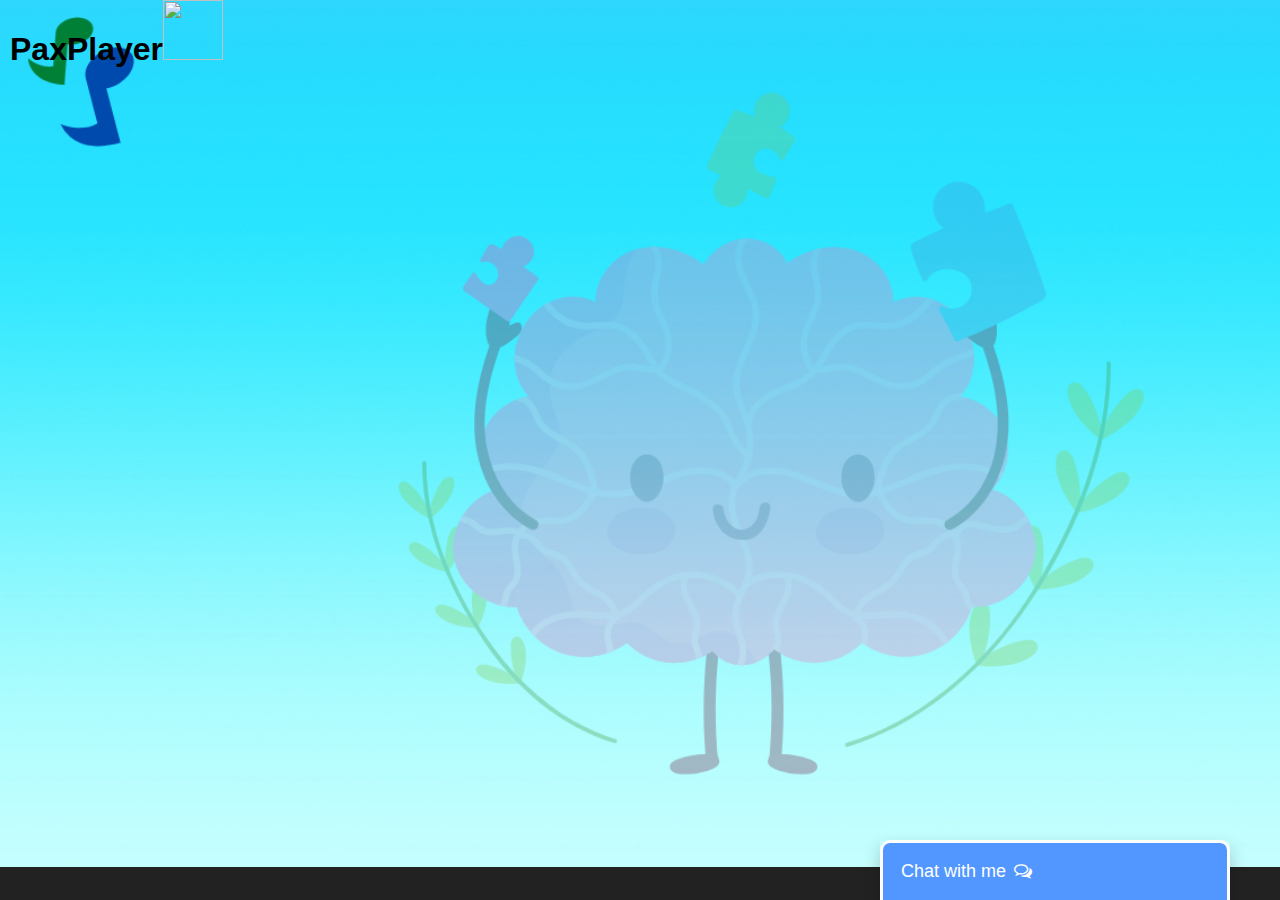
==== index.html @ 5a4a889c "yt commit" ====
<!DOCTYPE html>
<html>
<title>PaxPlayer</title>
<head>
    <meta charset="UTF-8">
    <meta name="description" content="Music player for mental health">
    <meta name="viewport" content="width=device-width, initial-scale=1.0">
    <link rel="stylesheet" href="style.css">
    <link rel="stylesheet" href="static/css/chat.css">
    <link rel="stylesheet" href="static/css/home.css">
    <link rel="stylesheet" href="https://cdnjs.cloudflare.com/ajax/libs/font-awesome/4.7.0/css/font-awesome.min.css">
</head>
<body>
      <!--logo-->
          <h1>PaxPlayer<img src="logo.png" width="60" height="60"></h1>
      <!--end of logo-->
      

   <!---->
    <!-- <div class="topnav">
        <a class="active" href="#home">Home</a>
        <input type="text" placeholder="Search.. ">
      </div> -->
   <!----->

   <div class="mainContent">
       <div class="player">
        <iframe width="560" height="315" src="https://www.youtube.com/embed/RCwAFS6S9O4" title="YouTube video player" frameborder="0" allow="accelerometer; autoplay; clipboard-write; encrypted-media; gyroscope; picture-in-picture" allowfullscreen></iframe>
       </div>
       <div class="chatbot">
            <!---chatbot part-->
                <!-- CHAT BAR BLOCK -->
                <div class="chat-bar-collapsible">
                    <button id="chat-button" type="button" class="collapsible">Chat with me
                        <i id="chat-icon" style="color: #fff;" class="fa fa-fw fa-comments-o"></i>
                    </button>
            
                    <div class="content">
                        <div class="full-chat-block">
                            <!-- Message Container -->
                            <div class="outer-container">
                                <div class="chat-container">
                                    <!-- Messages -->
                                    <div id="chatbox">
                                        <h5 id="chat-timestamp"></h5>
                                        <p id="botStarterMessage" class="botText"><span>Loading...</span></p>
                                    </div>
            
                                    <!-- User input box -->
                                    <div class="chat-bar-input-block">
                                        <div id="userInput">
                                            <input id="textInput" class="input-box" type="text" name="msg"
                                                placeholder="Tap 'Enter' to send a message">
                                            <p></p>
                                        </div>
            
                                        <div class="chat-bar-icons">
                                            <i id="chat-icon" style="color: crimson;" class="fa fa-fw fa-heart"
                                                onclick="heartButton()"></i>
                                            <i id="chat-icon" style="color: #333;" class="fa fa-fw fa-send"
                                                onclick="sendButton()"></i>
                                        </div>
                                    </div>
            
                                    <div id="chat-bar-bottom">
                                        <p></p>
                                    </div>
            
                                </div>
                            </div>
                        </div>
                    </div>
            
                </div>
                <script src="https://ajax.googleapis.com/ajax/libs/jquery/3.4.1/jquery.min.js"></script>
                <script src="static/scripts/responses.js"></script>
                <script src="static/scripts/chat.js"></script>
                </div>
            <!--chatbot end-->
       </div>
   </div>

  <script src = "./script.js"></script>
</body>
</html>
---- style.css ----
*{
  margin: 0;
  padding: 0;
}

@font-face {
  font-family: 'batangasbold';
  src: url('batangas_bold_700-webfont.woff2') format('woff2'),
       url('batangas_bold_700-webfont.woff') format('woff');
  font-weight: normal;
  font-style: normal;

}

h1 {
    text-align: left;
    font-family: 'batangasbold', Arial, sans-serif;
    padding-bottom: 30px;
    padding-left: 10px;
    width: 100%;
    height: 8vh;
}

iframe{
  padding: 5px 10px;
}

.mainContent{
  width: 100vw;
  height: 85vh;
  display: flex;
  flex-direction: row;
}

.player{
  width: 50%;
  height: 100%;
  display: flex;
  align-items: flex-end;
}

.chatbot{
  width: 50%;
  height: 100%;
}


body{
  overflow-x: hidden;
    background:
      url("background.png");
      background-repeat: no-repeat;
      background-size: cover;
    }

 /* Add a black background color to the top navigation bar */
.topnav {
    overflow: hidden;
    background-color: #e9e9e9;
  }

  /* Style the links inside the navigation bar */
  .topnav a {
    float: left;
    display: block;
    color: black;
    text-align: center;
    padding: 14px 16px;
    text-decoration: none;
    font-size: 17px;
  }

  /* Change the color of links on hover */
  .topnav a:hover {
    background-color: #ddd;
    color: black;
  }

  /* Style the "active" element to highlight the current page */
  .topnav a.active {
    background-color: #00f30c;
    color: white;
  }

  /* Style the search box inside the navigation bar */
  .topnav input[type=text] {
    float: right;
    padding: 6px;
    border: none;
    margin-top: 8px;
    margin-right: 16px;
    font-size: 17px;
  }

  /* When the screen is less than 600px wide, stack the links and the search field vertically instead of horizontally */
  @media screen and (max-width: 600px) {
    .topnav a, .topnav input[type=text] {
      float: none;
      display: block;
      text-align: left;
      width: 100%;
      margin: 0;
      padding: 14px;
    }
    .topnav input[type=text] {
      border: 1px solid #ccc;
    }
  }
---- static/css/chat.css ----
.chat-bar-collapsible {
    position: fixed;
    bottom: 0;
    right: 50px;
    box-shadow: 0 8px 16px 0 rgba(0, 0, 0, 0.2);
}

.collapsible {
    background-color: rgb(82, 151, 255);
    color: white;
    cursor: pointer;
    padding: 18px;
    width: 350px;
    text-align: left;
    outline: none;
    font-size: 18px;
    border-radius: 10px 10px 0px 0px;
    border: 3px solid white;
    border-bottom: none;
}

.content {
    max-height: 0;
    overflow: hidden;
    transition: max-height 0.2s ease-out;
    background-color: #f1f1f1;
}

.full-chat-block {
    width: 350px;
    background: white;
    text-align: center;
    overflow: auto;
    scrollbar-width: none;
    height: max-content;
    transition: max-height 0.2s ease-out;
}

.outer-container {
    min-height: 500px;
    bottom: 0%;
    position: relative;
}

.chat-container {
    max-height: 500px;
    width: 100%;
    position: absolute;
    bottom: 0;
    left: 0;
    scroll-behavior: smooth;
    hyphens: auto;
}

.chat-container::-webkit-scrollbar {
    display: none;
}

.chat-bar-input-block {
    display: flex;
    float: left;
    box-sizing: border-box;
    justify-content: space-between;
    width: 100%;
    align-items: center;
    background-color: rgb(235, 235, 235);
    border-radius: 10px 10px 0px 0px;
    padding: 10px 0px 10px 10px;
}

.chat-bar-icons {
    display: flex;
    justify-content: space-evenly;
    box-sizing: border-box;
    width: 25%;
    float: right;
    font-size: 20px;
}

#chat-icon:hover {
    opacity: .7;
}

/* Chat bubbles */

#userInput {
    width: 75%;
}

.input-box {
    float: left;
    border: none;
    box-sizing: border-box;
    width: 100%;
    border-radius: 10px;
    padding: 10px;
    font-size: 16px;
    color: #000;
    background-color: white;
    outline: none
}

.userText {
    color: white;
    font-family: Helvetica;
    font-size: 16px;
    font-weight: normal;
    text-align: right;
    clear: both;
}

.userText span {
    line-height: 1.5em;
    display: inline-block;
    background: #5ca6fa;
    padding: 10px;
    border-radius: 8px;
    border-bottom-right-radius: 2px;
    max-width: 80%;
    margin-right: 10px;
    animation: floatup .5s forwards
}

.botText {
    color: #000;
    font-family: Helvetica;
    font-weight: normal;
    font-size: 16px;
    text-align: left;
}

.botText span {
    line-height: 1.5em;
    display: inline-block;
    background: #e0e0e0;
    padding: 10px;
    border-radius: 8px;
    border-bottom-left-radius: 2px;
    max-width: 80%;
    margin-left: 10px;
    animation: floatup .5s forwards
}

@keyframes floatup {
    from {
        transform: translateY(14px);
        opacity: .0;
    }
    to {
        transform: translateY(0px);
        opacity: 1;
    }
}

@media screen and (max-width:600px) {
    .full-chat-block {
        width: 100%;
        border-radius: 0px;
    }
    .chat-bar-collapsible {
        position: fixed;
        bottom: 0;
        right: 0;
        width: 100%;
    }
    .collapsible {
        width: 100%;
        border: 0px;
        border-top: 3px solid white;
        border-radius: 0px;
    }
}
---- static/css/home.css ----
html {
    scroll-behavior: smooth;
    font-family: Helvetica, sans-serif, Arial;
}

body {
    margin: 0 auto;
    background-color: #222;
}
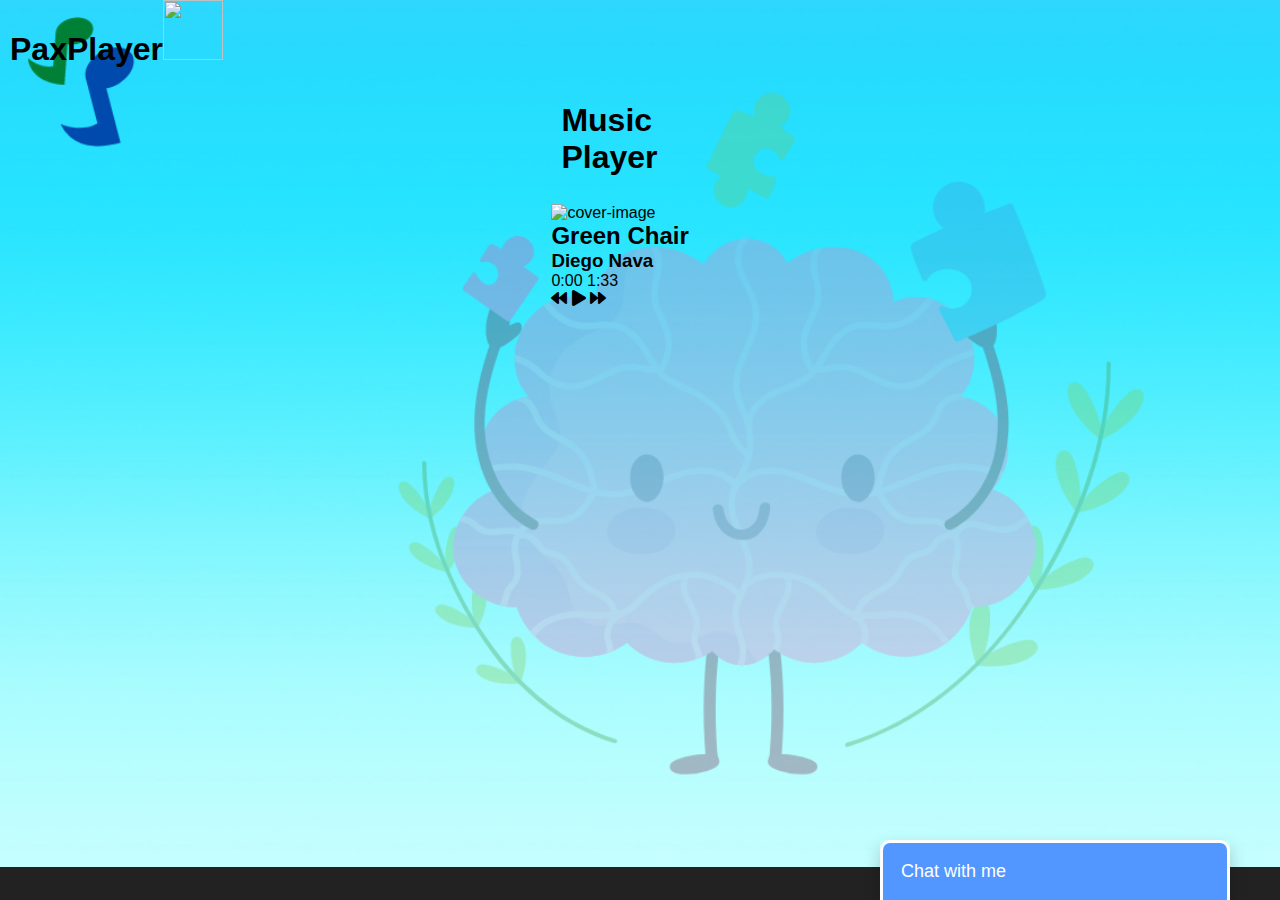
==== commit 69866268: "music added" ====
--- a/index.html
+++ b/index.html
@@ -9,10 +9,17 @@
     <link rel="stylesheet" href="static/css/chat.css">
     <link rel="stylesheet" href="static/css/home.css">
     <link rel="stylesheet" href="https://cdnjs.cloudflare.com/ajax/libs/font-awesome/4.7.0/css/font-awesome.min.css">
+    <link rel="stylesheet" href= "https://cdnjs.cloudflare.com/ajax/libs/font-awesome/5.13.0/css/all.min.css">
+    <link rel="stylesheet" href="https://use.fontawesome.com/releases/v5.15.1/css/all.css"
+    integrity="sha384-vp86vTRFVJgpjF9jiIGPEEqYqlDwgyBgEF109VFjmqGmIY/Y4HV4d3Gp2irVfcrp"
+    crossorigin="anonymous"
+    />
+    <link rel="stylesheet" href="https://fonts.googleapis.com/css2?family=Montserrat&family=Poppins:wght@300;400;500;600;700;800;900&display=swap"
+    />
 </head>
 <body>
       <!--logo-->
-          <h1>PaxPlayer<img src="logo.png" width="60" height="60"></h1>
+          <h1>PaxPlayer<img src="logo.png" width="60" height="60"></h1>  
       <!--end of logo-->
       
 
@@ -25,8 +32,40 @@
 
    <div class="mainContent">
        <div class="player">
-        <iframe width="560" height="315" src="https://www.youtube.com/embed/RCwAFS6S9O4" title="YouTube video player" frameborder="0" allow="accelerometer; autoplay; clipboard-write; encrypted-media; gyroscope; picture-in-picture" allowfullscreen></iframe>
+       
        </div>
+ 
+       <!--music part-->
+       <div class="container">
+        <h1 class="heading">Music Player</h1>
+        <div class="music-container">
+          <div id="cover-box">
+            <img src="assets/images/cover1.jpg" alt="cover-image" id="cover" />
+          </div>
+          <div id="music-box">
+            <audio id="disc"></audio>
+            <div id="music-info">
+              <h2 id="title"></h2>
+              <h3 id="artist"></h3>
+              <div id="progress-container">
+                <div id="progress"></div>
+              </div>
+              <div id="timer-bar">
+                <span id="timer">0:00</span>
+                <span id="duration"></span>
+              </div>
+            </div>
+            <div id="control-box">
+              <i id="prev" class="btn fas fa-backward"></i>
+              <i id="play" class="special-btn fas fa-play"></i>
+              <i id="next" class="btn fas fa-forward"></i>
+            </div>
+          </div>
+        </div>
+      </div>
+      
+    
+
        <div class="chatbot">
             <!---chatbot part-->
                 <!-- CHAT BAR BLOCK -->
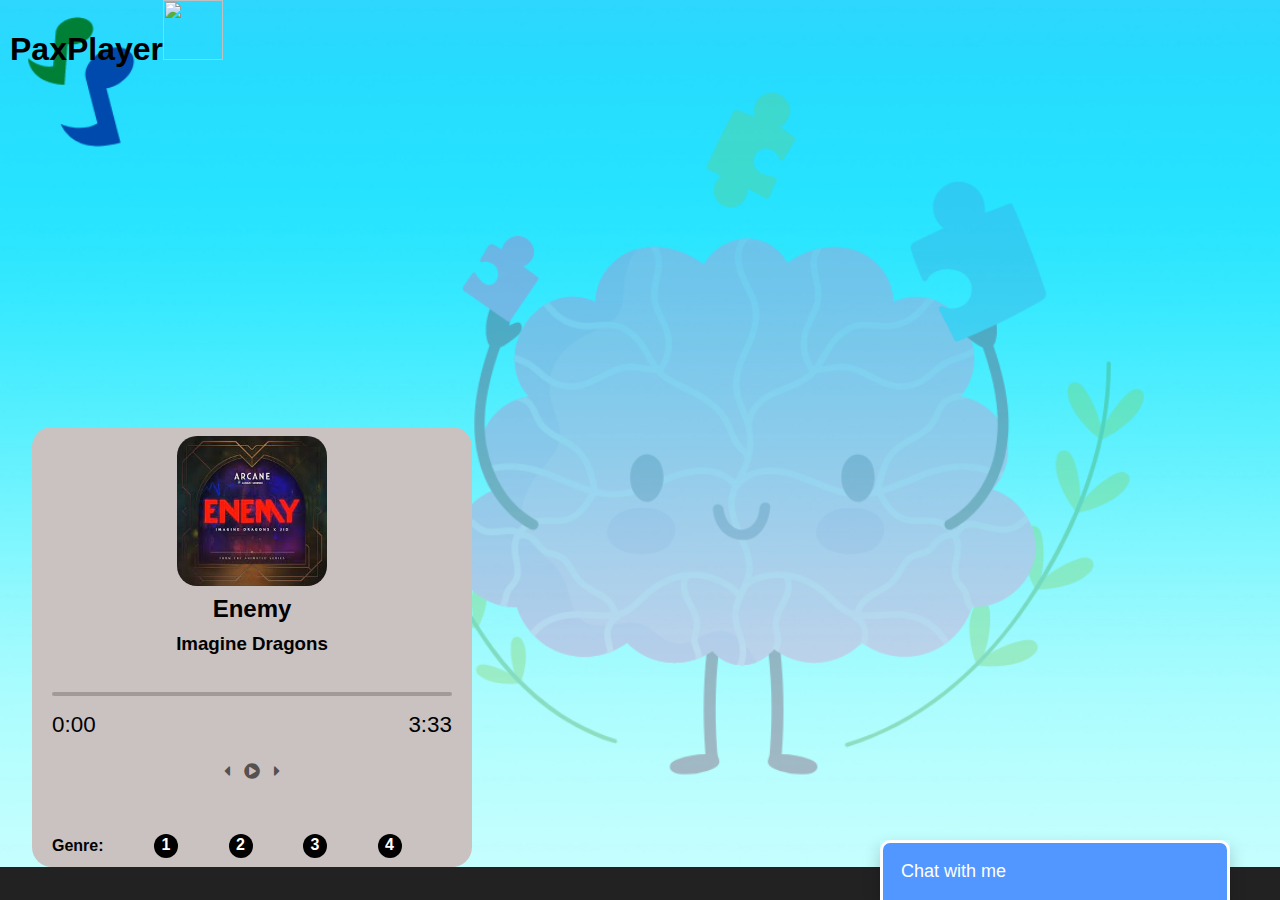
==== commit cc6f7e0f: "Song player update" ====
--- a/index.html
+++ b/index.html
@@ -14,36 +14,29 @@
     integrity="sha384-vp86vTRFVJgpjF9jiIGPEEqYqlDwgyBgEF109VFjmqGmIY/Y4HV4d3Gp2irVfcrp"
     crossorigin="anonymous"
     />
+    <link rel="icon" href="./logo.png" type="image/x-icon">
+    <link
+      rel="stylesheet"
+      href="https://cdnjs.cloudflare.com/ajax/libs/font-awesome/6.0.0-beta2/css/all.min.css"
+      integrity="sha512-YWzhKL2whUzgiheMoBFwW8CKV4qpHQAEuvilg9FAn5VJUDwKZZxkJNuGM4XkWuk94WCrrwslk8yWNGmY1EduTA=="
+      crossorigin="anonymous"
+      referrerpolicy="no-referrer"
+    />
     <link rel="stylesheet" href="https://fonts.googleapis.com/css2?family=Montserrat&family=Poppins:wght@300;400;500;600;700;800;900&display=swap"
     />
 </head>
 <body>
       <!--logo-->
-          <h1>PaxPlayer<img src="logo.png" width="60" height="60"></h1>  
+          <h1>PaxPlayer<img src="logo.png" width="60" height="60"></h1>
       <!--end of logo-->
-      
-
-   <!---->
-    <!-- <div class="topnav">
-        <a class="active" href="#home">Home</a>
-        <input type="text" placeholder="Search.. ">
-      </div> -->
-   <!----->
 
    <div class="mainContent">
-       <div class="player">
-       
-       </div>
- 
-       <!--music part-->
-       <div class="container">
-        <h1 class="heading">Music Player</h1>
-        <div class="music-container">
-          <div id="cover-box">
-            <img src="assets/images/cover1.jpg" alt="cover-image" id="cover" />
-          </div>
-          <div id="music-box">
-            <audio id="disc"></audio>
+       <div class="player"> 
+        <div class="container">
+            <audio id="disc" ></audio>
+            <div id="cover-box">
+              <img alt="cover-image" id="cover" />
+            </div>
             <div id="music-info">
               <h2 id="title"></h2>
               <h3 id="artist"></h3>
@@ -52,19 +45,34 @@
               </div>
               <div id="timer-bar">
                 <span id="timer">0:00</span>
-                <span id="duration"></span>
+                <span id="duration">0:00</span>
               </div>
             </div>
-            <div id="control-box">
-              <i id="prev" class="btn fas fa-backward"></i>
-              <i id="play" class="special-btn fas fa-play"></i>
-              <i id="next" class="btn fas fa-forward"></i>
+            <div class="controls">
+              <i class="fas fa-caret-left fa-2xl" id="prevSong"></i>
+              <i class="fas fa-play-circle fa-2xl" id="play"></i>
+              <i class="fas fa-caret-right fa-2xl" id="nextSong"></i>
+            </div>
+            <div class="genres">
+              <span>Genre: </span>
+              <ul >
+                  <li class="genreBtn">1</li>
+                  <li class="genreBtn">2</li>
+                  <li class="genreBtn">3</li>
+                  <li class="genreBtn">4</li>
+              </ul>
+              <!-- <button id="btn1">1</button>
+              <button id="btn2">2</button>
+              <button id="btn3">3</button>
+              <button id="btn4">4</button> -->
             </div>
           </div>
-        </div>
-      </div>
+       </div>
+ 
+       <!--music part-->
+       
       
-    
+
 
        <div class="chatbot">
             <!---chatbot part-->
--- a/style.css
+++ b/style.css
@@ -1,108 +1,241 @@
-*{
+* {
   margin: 0;
   padding: 0;
 }
 
 @font-face {
-  font-family: 'batangasbold';
-  src: url('batangas_bold_700-webfont.woff2') format('woff2'),
-       url('batangas_bold_700-webfont.woff') format('woff');
+  font-family: "batangasbold";
+  src: url("batangas_bold_700-webfont.woff2") format("woff2"),
+    url("batangas_bold_700-webfont.woff") format("woff");
   font-weight: normal;
   font-style: normal;
-
 }
 
 h1 {
-    text-align: left;
-    font-family: 'batangasbold', Arial, sans-serif;
-    padding-bottom: 30px;
-    padding-left: 10px;
-    width: 100%;
-    height: 8vh;
-}
-
-iframe{
-  padding: 5px 10px;
-}
-
-.mainContent{
+  text-align: left;
+  font-family: "batangasbold", Arial, sans-serif;
+  padding-bottom: 30px;
+  padding-left: 10px;
+  width: 100%;
+  height: 8vh;
+}
+
+.mainContent {
   width: 100vw;
   height: 85vh;
   display: flex;
   flex-direction: row;
 }
 
-.player{
+.player {
   width: 50%;
   height: 100%;
   display: flex;
   align-items: flex-end;
-}
-
-.chatbot{
+  padding-left: 2rem;
+}
+
+.chatbot {
   width: 50%;
   height: 100%;
 }
 
-
-body{
+body {
   overflow-x: hidden;
-    background:
-      url("background.png");
-      background-repeat: no-repeat;
-      background-size: cover;
-    }
-
- /* Add a black background color to the top navigation bar */
+  background: url("background.png");
+  background-repeat: no-repeat;
+  background-size: cover;
+}
+
+/* Add a black background color to the top navigation bar */
 .topnav {
-    overflow: hidden;
-    background-color: #e9e9e9;
+  overflow: hidden;
+  background-color: #e9e9e9;
+}
+
+/* Style the links inside the navigation bar */
+.topnav a {
+  float: left;
+  display: block;
+  color: black;
+  text-align: center;
+  padding: 14px 16px;
+  text-decoration: none;
+  font-size: 17px;
+}
+
+/* Change the color of links on hover */
+.topnav a:hover {
+  background-color: #ddd;
+  color: black;
+}
+
+/* Style the "active" element to highlight the current page */
+.topnav a.active {
+  background-color: #00f30c;
+  color: white;
+}
+
+/* Style the search box inside the navigation bar */
+.topnav input[type="text"] {
+  float: right;
+  padding: 6px;
+  border: none;
+  margin-top: 8px;
+  margin-right: 16px;
+  font-size: 17px;
+}
+
+/* When the screen is less than 600px wide, stack the links and the search field vertically instead of horizontally */
+@media screen and (max-width: 600px) {
+  .topnav a,
+  .topnav input[type="text"] {
+    float: none;
+    display: block;
+    text-align: left;
+    width: 100%;
+    margin: 0;
+    padding: 14px;
   }
-
-  /* Style the links inside the navigation bar */
-  .topnav a {
-    float: left;
-    display: block;
-    color: black;
-    text-align: center;
-    padding: 14px 16px;
-    text-decoration: none;
-    font-size: 17px;
+  .topnav input[type="text"] {
+    border: 1px solid #ccc;
   }
-
-  /* Change the color of links on hover */
-  .topnav a:hover {
-    background-color: #ddd;
-    color: black;
-  }
-
-  /* Style the "active" element to highlight the current page */
-  .topnav a.active {
-    background-color: #00f30c;
-    color: white;
-  }
-
-  /* Style the search box inside the navigation bar */
-  .topnav input[type=text] {
-    float: right;
-    padding: 6px;
-    border: none;
-    margin-top: 8px;
-    margin-right: 16px;
-    font-size: 17px;
-  }
-
-  /* When the screen is less than 600px wide, stack the links and the search field vertically instead of horizontally */
-  @media screen and (max-width: 600px) {
-    .topnav a, .topnav input[type=text] {
-      float: none;
-      display: block;
-      text-align: left;
-      width: 100%;
-      margin: 0;
-      padding: 14px;
-    }
-    .topnav input[type=text] {
-      border: 1px solid #ccc;
-    }
-  }
+}
+
+.heading {
+  color: #000;
+  text-align: center;
+  text-shadow: 2px 1px #848484;
+  font-size: 2.8rem;
+  font-weight: 600;
+}
+
+.container {
+  height: 400px;
+  width: 400px;
+  display: flex;
+  flex-direction: column;
+  justify-content: center;
+  align-items: center;
+  padding: 20px;
+  background-color: rgb(202, 193, 193);
+  border-radius: 20px;
+}
+
+#music-info {
+  width: 100%;
+  display: flex;
+  flex-direction: column;
+  justify-content: center;
+  align-items: center;
+}
+
+.genres {
+  width: 100%;
+  display: flex;
+  flex-direction: row;
+  justify-content: space-between;
+  align-items: center;
+  margin-top: 30px;
+}
+
+.genres span {
+  font-weight: bolder;
+}
+
+.genres ul{
+  display: flex;
+  flex-direction: row;
+  justify-content: space-evenly;
+  width: 100%;
+}
+
+.genres ul li{
+  padding: 2px;
+  list-style: none;
+  text-align: center;
+  width: 20px;
+  height: 20px;
+  outline: none;
+  border: none;
+  border-radius: 15px;
+  transition: 0.5s;
+  background-color: black;
+  color: white;
+  font-weight: bold;
+}
+
+.genres ul li:hover{
+  cursor: pointer;
+  background-color: rgba(0, 0, 0, 0.582);
+}
+
+.genres button {
+  width: 20px;
+  height: 20px;
+  outline: none;
+  border: none;
+  border-radius: 10px;
+  transition: 0.5s;
+  background-color: black;
+  color: white;
+  font-weight: bolder;
+}
+
+.genres button:hover {
+  cursor: pointer;
+  background-color: rgba(0, 0, 0, 0.582);
+}
+
+#title,
+#artist {
+  margin: 5px;
+}
+
+#cover-box img {
+  border-radius: 20px;
+  width: 150px;
+  height: 150px;
+}
+
+.controls {
+  display: flex;
+  flex-direction: row;
+}
+
+.fas {
+  color: rgb(85, 81, 81);
+  padding: 5px;
+  margin: 20px 2px;
+  transition: 0.5s;
+}
+
+.fas:hover {
+  cursor: pointer;
+  color: rgb(0, 0, 0);
+}
+
+#progress-container {
+  height: 4px;
+  width: 100%;
+  background-color: rgba(0, 0, 0, 0.2);
+  margin: 2rem 0 1rem;
+  cursor: pointer;
+  border-radius: 8px;
+}
+
+#progress {
+  background-color: #000;
+  width: 0%;
+  height: inherit;
+  border-radius: inherit;
+  transition: width 100ms ease-in;
+}
+
+#timer-bar {
+  display: flex;
+  flex-direction: row;
+  width: 100%;
+  justify-content: space-between;
+  font-size: 1.4rem;
+}
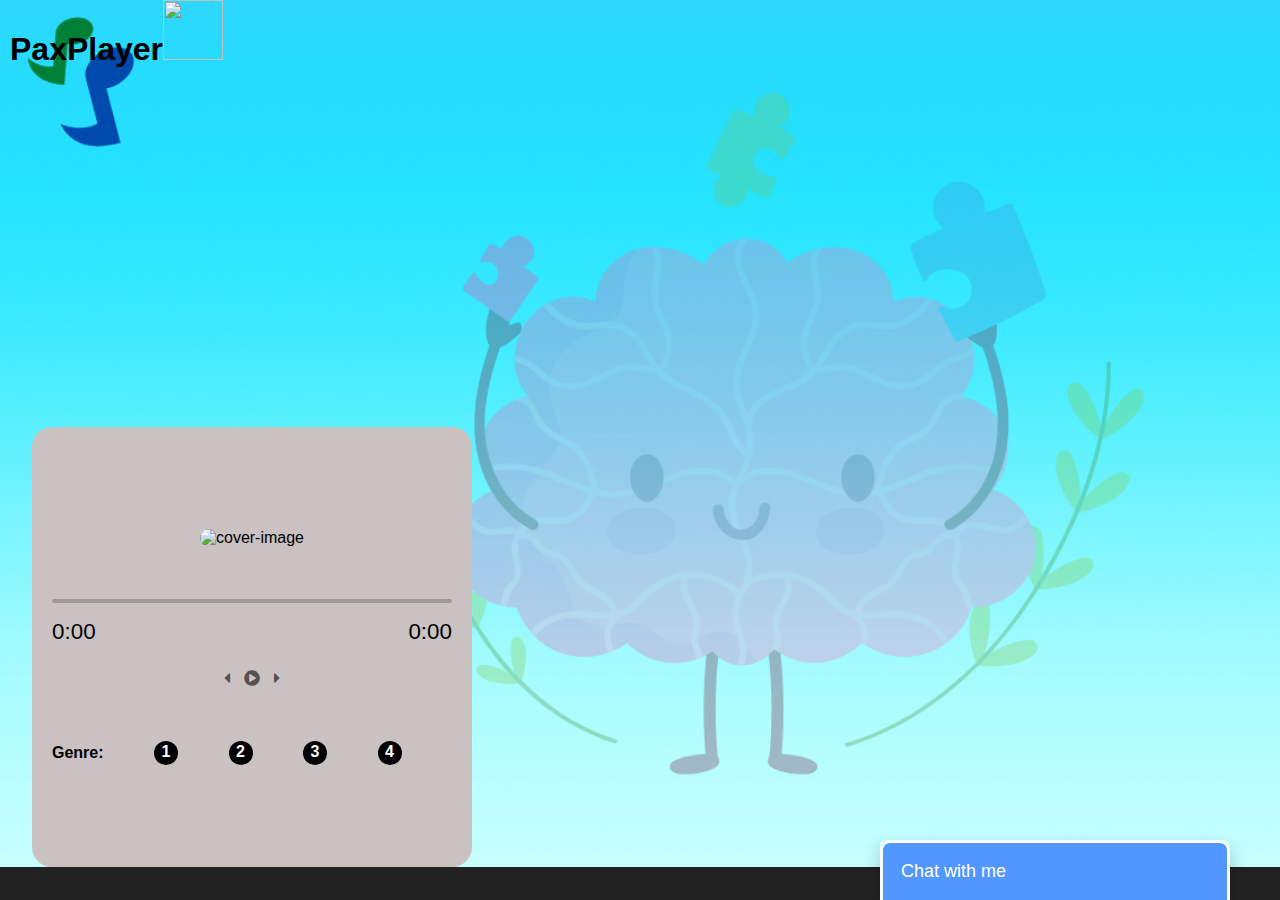
==== commit be4b8e4b: "Merge pull request #3 from HANS-2002/main" ====
--- a/index.html
+++ b/index.html
@@ -27,7 +27,7 @@
 </head>
 <body>
       <!--logo-->
-          <h1>PaxPlayer<img src="logo.png" width="60" height="60"></h1>
+          <h1>PaxPlayer<img src="logo.png" width="60" height="60"></h1>  
       <!--end of logo-->
 
    <div class="mainContent">
@@ -72,7 +72,7 @@
        <!--music part-->
        
       
-
+    
 
        <div class="chatbot">
             <!---chatbot part-->
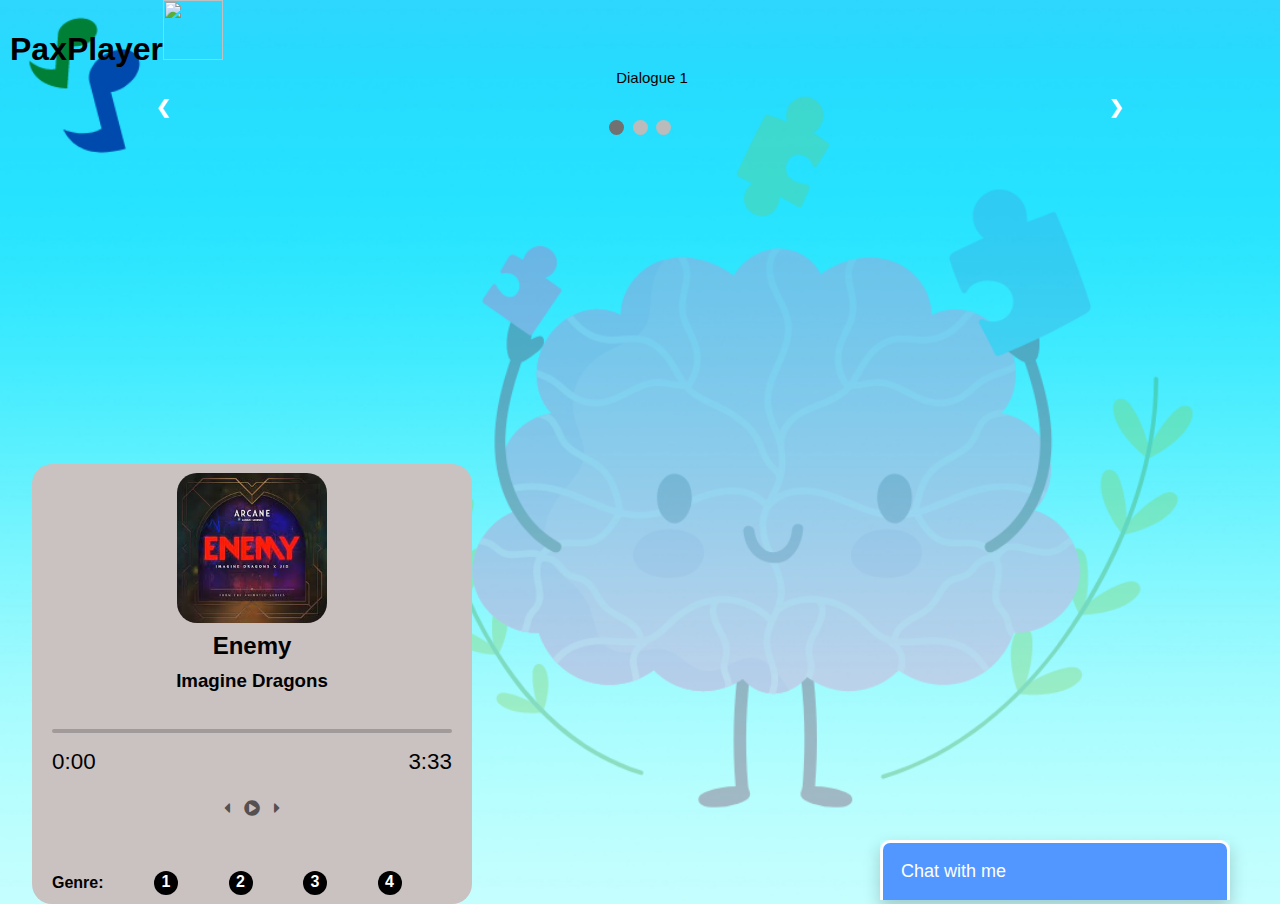
==== commit 9a1bbe30: "caraousel added" ====
--- a/index.html
+++ b/index.html
@@ -29,6 +29,36 @@
       <!--logo-->
           <h1>PaxPlayer<img src="logo.png" width="60" height="60"></h1>  
       <!--end of logo-->
+
+<!-- Slideshow container -->
+<div class="slideshow-container">
+
+    <!-- Full-width images with number and caption text -->
+    <div class="mySlides fade">      
+      <div class="text">Dialogue 1</div>
+    </div>
+  
+    <div class="mySlides fade">     
+      <div class="text">Dialogue 2</div>
+    </div>
+  
+    <div class="mySlides fade">
+       <div class="text">Dialogue 3</div>
+    </div>
+  
+    <!-- Next and previous buttons -->
+    <a class="prev" onclick="plusSlides(-1)">&#10094;</a>
+    <a class="next" onclick="plusSlides(1)">&#10095;</a>
+  </div>
+  <br>
+  
+  <!-- The dots/circles -->
+  <div style="text-align:center">
+    <span class="dot" onclick="currentSlide(1)"></span>
+    <span class="dot" onclick="currentSlide(2)"></span>
+    <span class="dot" onclick="currentSlide(3)"></span>
+  </div>
+
 
    <div class="mainContent">
        <div class="player"> 
@@ -127,6 +157,8 @@
        </div>
    </div>
 
+   
+
   <script src = "./script.js"></script>
 </body>
 </html>
--- a/style.css
+++ b/style.css
@@ -239,3 +239,99 @@
   justify-content: space-between;
   font-size: 1.4rem;
 }
+
+
+
+/* Slideshow container */
+.slideshow-container {
+  max-width: 1000px;
+  position: relative;
+  margin: auto;
+}
+
+/* Hide the images by default */
+.mySlides {
+  display: none;
+}
+
+/* Next & previous buttons */
+.prev, .next {
+  cursor: pointer;
+  position: absolute;
+  top: 50%;
+  width: auto;
+  margin-top: -22px;
+  padding: 16px;
+  color: white;
+  font-weight: bold;
+  font-size: 18px;
+  transition: 0.6s ease;
+  border-radius: 0 3px 3px 0;
+  user-select: none;
+}
+
+/* Position the "next button" to the right */
+.next {
+  right: 0;
+  border-radius: 3px 0 0 3px;
+}
+
+/* On hover, add a black background color with a little bit see-through */
+.prev:hover, .next:hover {
+  background-color: rgba(0,0,0,0.8);
+}
+
+/* Caption text */
+.text {
+  color: #0a0101;
+  font-size: 15px;
+  font-family:"batangasbold", Arial, sans-serif ;
+  padding: 8px 12px;
+  position: absolute;
+  bottom: 8px;
+  width: 100%;
+  text-align: center;
+}
+
+/* Number text (1/3 etc) */
+.numbertext {
+  color: #f2f2f2;
+  font-size: 12px;
+  padding: 8px 12px;
+  position: absolute;
+  top: 0;
+}
+
+/* The dots/bullets/indicators */
+.dot {
+  cursor: pointer;
+  height: 15px;
+  width: 15px;
+  margin: 0 2px;
+  background-color: #bbb;
+  border-radius: 50%;
+  display: inline-block;
+  transition: background-color 0.6s ease;
+}
+
+.active, .dot:hover {
+  background-color: #717171;
+}
+
+/* Fading animation */
+.fade {
+  -webkit-animation-name: fade;
+  -webkit-animation-duration: 1.5s;
+  animation-name: fade;
+  animation-duration: 1.5s;
+}
+
+@-webkit-keyframes fade {
+  from {opacity: .4}
+  to {opacity: 1}
+}
+
+@keyframes fade {
+  from {opacity: .4}
+  to {opacity: 1}
+}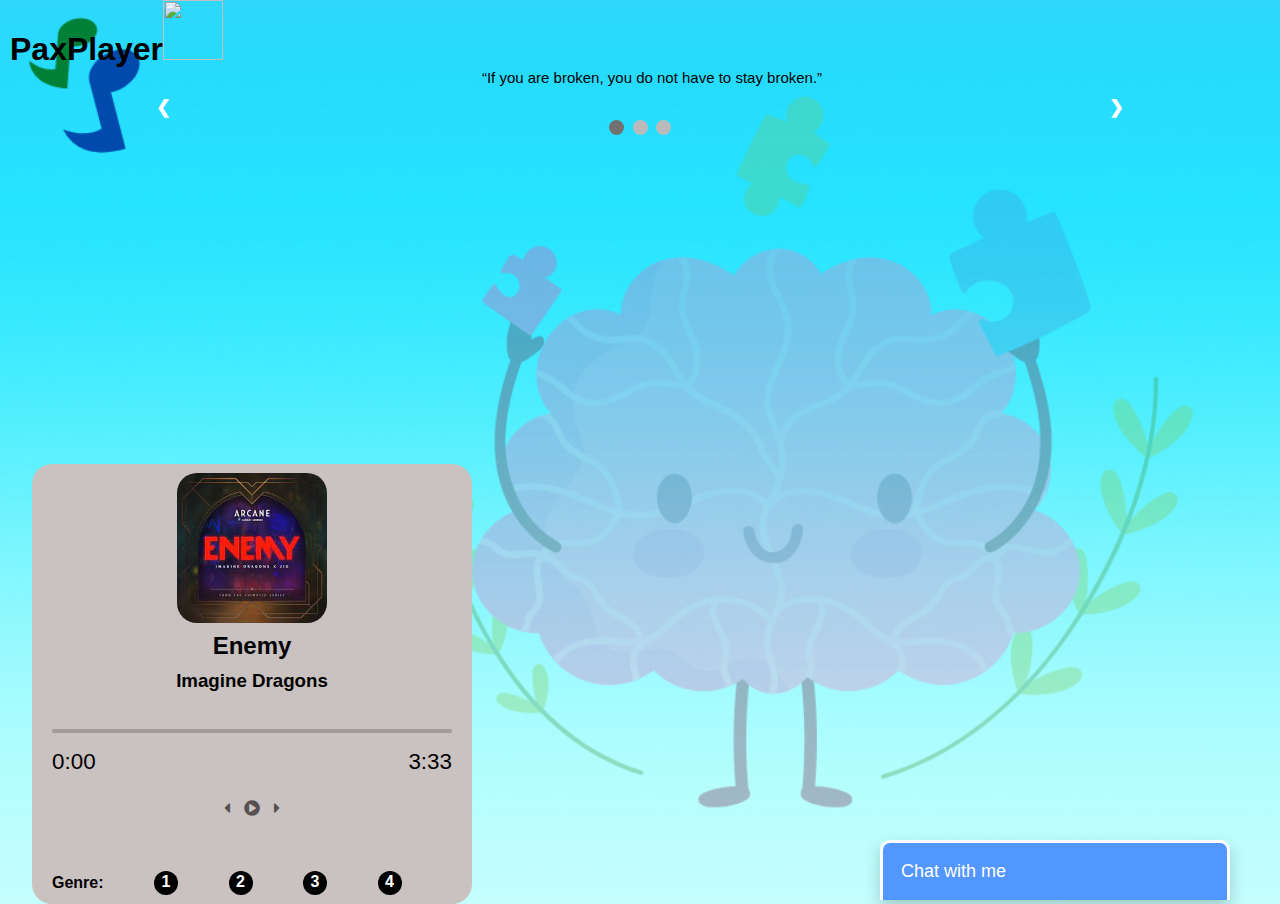
==== commit aceb1c9f: "Update index.html" ====
--- a/index.html
+++ b/index.html
@@ -35,7 +35,7 @@
 
     <!-- Full-width images with number and caption text -->
     <div class="mySlides fade">      
-      <div class="text">Dialogue 1</div>
+      <div class="text">“If you are broken, you do not have to stay broken.”</div>
     </div>
   
     <div class="mySlides fade">     
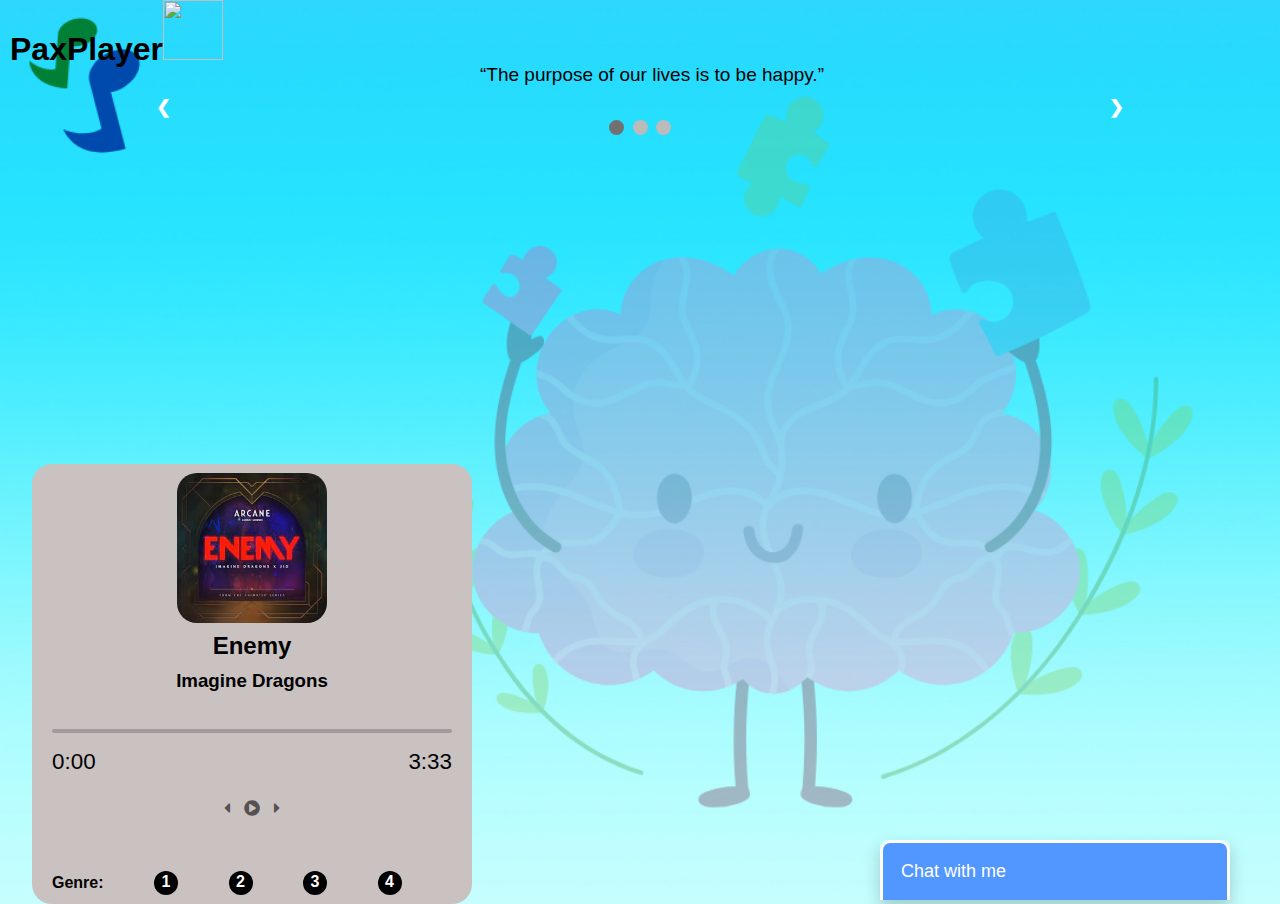
==== commit 3836b767: "Update index.html" ====
--- a/index.html
+++ b/index.html
@@ -35,15 +35,15 @@
 
     <!-- Full-width images with number and caption text -->
     <div class="mySlides fade">      
-      <div class="text">“If you are broken, you do not have to stay broken.”</div>
+      <div class="text">“The purpose of our lives is to be happy.”</div>
     </div>
   
     <div class="mySlides fade">     
-      <div class="text">Dialogue 2</div>
+      <div class="text">“If you can’t fly, run. If you can’t run, walk. If you can’t walk, crawl, but by all means, keep moving.”</div>
     </div>
   
     <div class="mySlides fade">
-       <div class="text">Dialogue 3</div>
+       <div class="text">“Mental health is just as important as… physical health and deserves the same quality of support.” </div>
     </div>
   
     <!-- Next and previous buttons -->
--- a/style.css
+++ b/style.css
@@ -284,7 +284,7 @@
 /* Caption text */
 .text {
   color: #0a0101;
-  font-size: 15px;
+  font-size: 19px;
   font-family:"batangasbold", Arial, sans-serif ;
   padding: 8px 12px;
   position: absolute;
